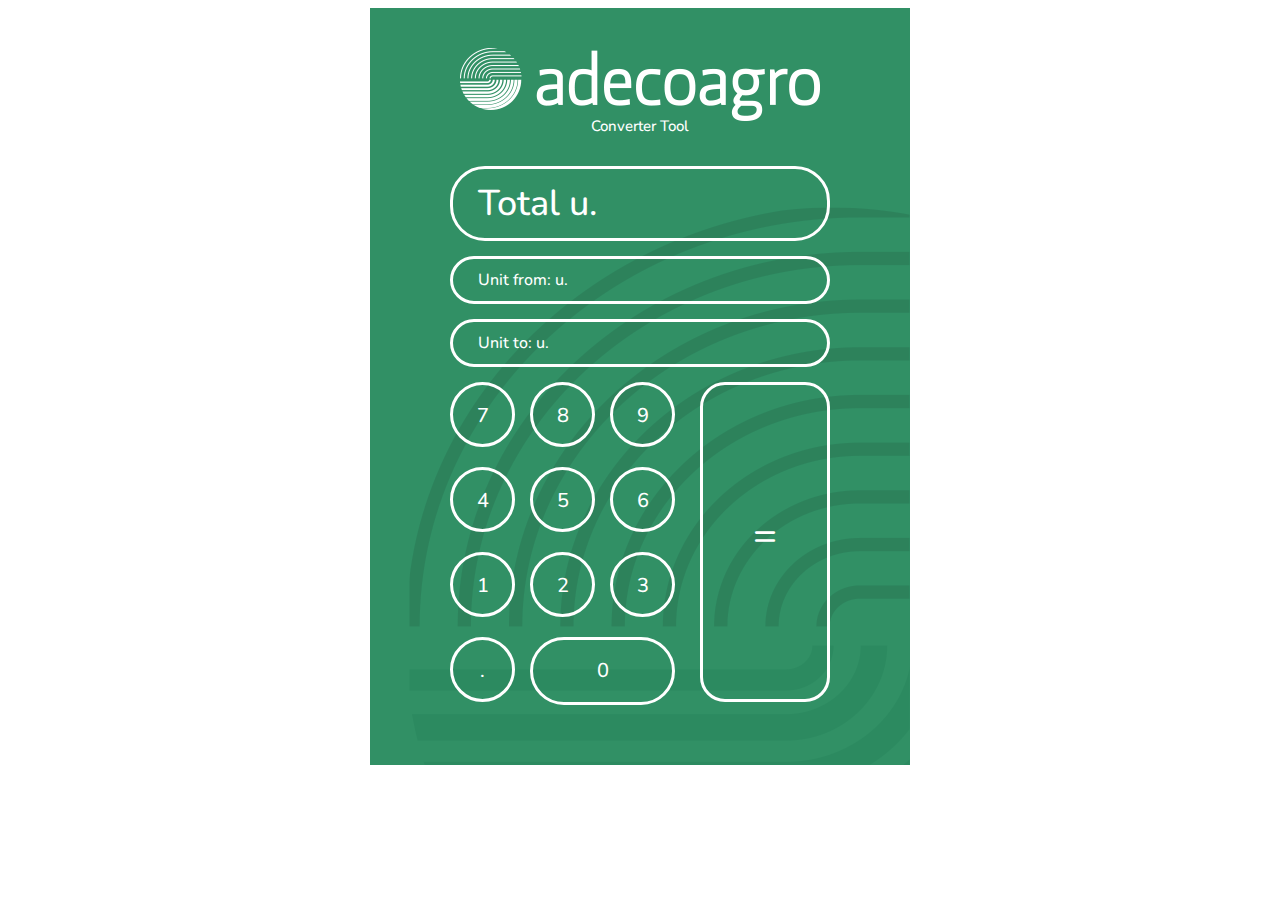
==== converter.html @ 1f1e1568 "converter is up" ====
<html>
<head>
	<link href="https://fonts.googleapis.com/css?family=Nunito:200,200i,300,300i,400,400i,600,600i,700,700i,800,800i,900,900i" rel="stylesheet">
	<style>
		
		.adecoagro-converter { width:500px; margin-left:auto; margin-right:auto; font-weight:500; font-family:"Nunito", sans-serif; color:#fff; background-image:url(img/converter-bg.png); background-color:#319065; background-repeat:no-repeat; background-position:bottom right; padding:40px 20px; }
		.adecoagro-converter img { max-width:100%; margin-left:auto; margin-right:auto; float:none; margin:0 auto; display:block; }
		.adecoagro-converter * { box-sizing:border-box; }
			
		.adecoagro-converter p { text-align:center; font-size:15px; }
		.adecoagro-converter p.sub-title { margin-top:-5px; }
		.adecoagro-converter .display,
		.adecoagro-converter .keys { margin-left:auto; margin-right:auto; width:380px; }
		.adecoagro-converter .display .total { margin-top:30px; font-size:36px; }
		.adecoagro-converter .display > div { margin-bottom:15px; border-radius:35px; padding:10px 25px; border-width:3px; border-color:#fff; border-style:solid; }
		.adecoagro-converter .keys .numbers { width:235px; margin-right:15px; }
		.adecoagro-converter .keys .numbers,
		.adecoagro-converter .keys .eq { display:inline-block; vertical-align:top; }
		.adecoagro-converter .keys .key { border-radius:25px; border-width:3px; border-style:solid; border-color:#fff; display:inline-block; margin-bottom:20px; }
		.adecoagro-converter .keys .key > span { line-height:62px; font-size:20px; text-align:center; display:block; }
		.adecoagro-converter .keys .key.k1,
		.adecoagro-converter .keys .key.k2,
		.adecoagro-converter .keys .key.k3,
		.adecoagro-converter .keys .key.k4,
		.adecoagro-converter .keys .key.k5,
		.adecoagro-converter .keys .key.k6,
		.adecoagro-converter .keys .key.k7,
		.adecoagro-converter .keys .key.k8,
		.adecoagro-converter .keys .key.k9,
		.adecoagro-converter .keys .key.kdot { border-radius:50%; width:65px; height:65px; margin-right:15px; }
		.adecoagro-converter .keys .key.k1,
		.adecoagro-converter .keys .key.k2,
		.adecoagro-converter .keys .key.k4,
		.adecoagro-converter .keys .key.k5,
		.adecoagro-converter .keys .key.k7,
		.adecoagro-converter .keys .key.k8 { margin-right:15px; }
		.adecoagro-converter .keys .key.keq > span { font-size:40px; line-height:300px; }
		.adecoagro-converter .keys .key.keq { width:130px; margin-right:0; height:320px; }
		
		.adecoagro-converter .keys .key.k3,
		.adecoagro-converter .keys .key.k6,
		.adecoagro-converter .keys .key.k9,
		.adecoagro-converter .keys .key.k0 { margin-right:0; }
		.adecoagro-converter .keys .key.k0 { width:145px; border-radius:35px; }
		
		a { color:#fff; text-decoration:none; transition:0.2s all; }
		a:hover { background-color:rgba(255,255,255,0.2); }
		.clearfix { clear:both; display:block; }
		
		@media (max-width:767px) {
			.adecoagro-converter { zoom:55%; }
		}
	</style>
	
</head>
	
<body>
	
	<div class="adecoagro-converter">
		<img src="img/converter-logo.png" />
		<p class="sub-title">Converter Tool</p>
		<div class="display">
			<div class="total">Total <span class="unit">u.</span></div>
			<div class="unit-from">Unit from: <span class="unit">u.</span></div>
			<div class="unit-to">Unit to: <span class="unit">u.</span></div>
		</div>
		<div class="keys">
			<div class="numbers">
				<a href="javascript:;" class="key k7"><span>7</span></a><a href="javascript:;" class="key k8"><span>8</span></a><a href="javascript:;" class="key k9"><span>9</span></a><a href="javascript:;" class="key k4"><span>4</span></a><a href="javascript:;" class="key k5"><span>5</span></a><a href="javascript:;" class="key k6"><span>6</span></a><a href="javascript:;" class="key k1"><span>1</span></a><a href="javascript:;" class="key k2"><span>2</span></a><a href="javascript:;" class="key k3"><span>3</span></a><a href="javascript:;" class="key kdot"><span>.</span></a><a href="javascript:;" class="key k0"><span>0</span></a>
			</div><div class="eq">
				<a href="javascript:;" class="key keq"><span>=</span></a>
			</div>
		</div>
	</div>
	
</body>
	
</html>
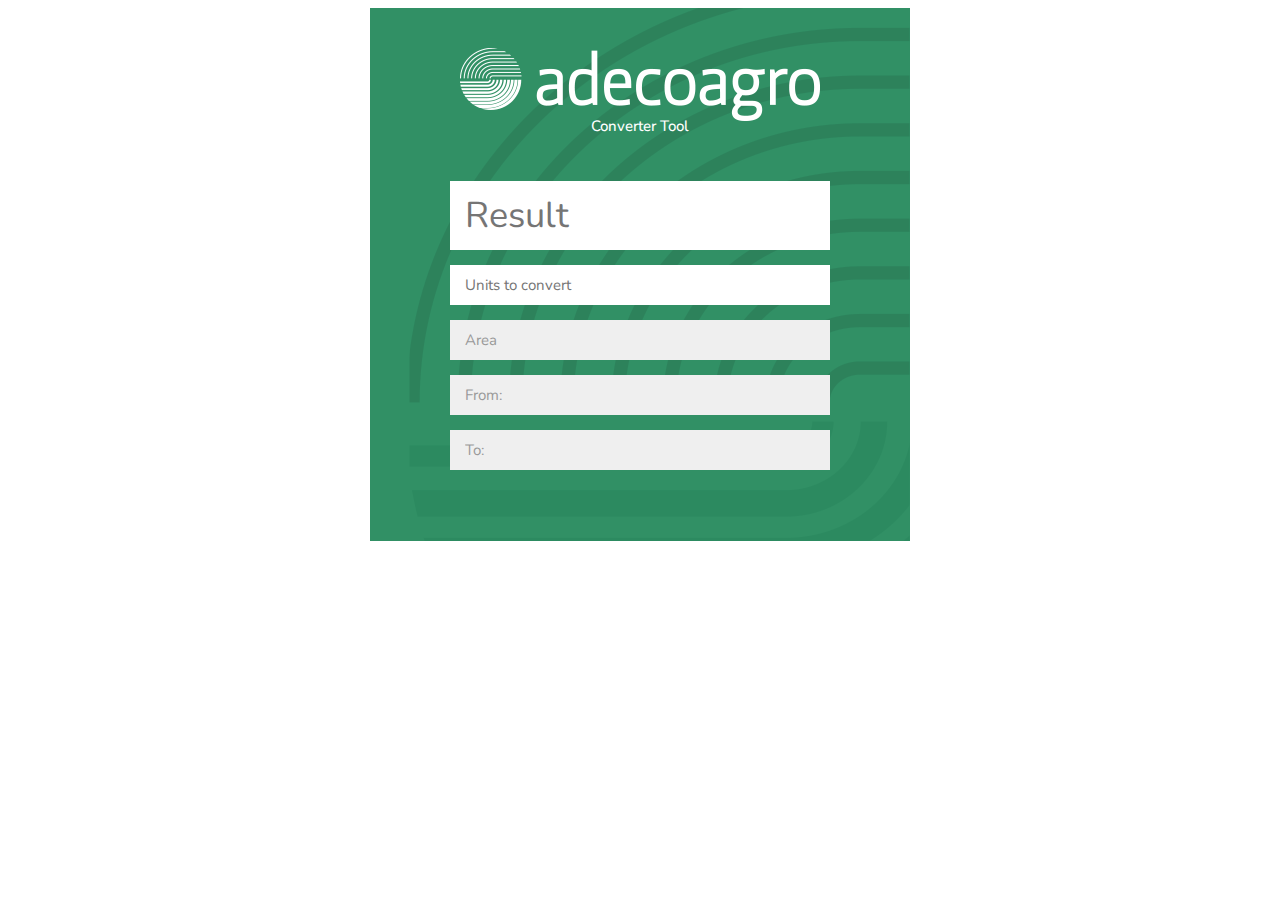
==== commit ddb21879: "converter updates" ====
--- a/converter.html
+++ b/converter.html
@@ -2,8 +2,9 @@
 <head>
 	<link href="https://fonts.googleapis.com/css?family=Nunito:200,200i,300,300i,400,400i,600,600i,700,700i,800,800i,900,900i" rel="stylesheet">
 	<style>
-		
-		.adecoagro-converter { width:500px; margin-left:auto; margin-right:auto; font-weight:500; font-family:"Nunito", sans-serif; color:#fff; background-image:url(img/converter-bg.png); background-color:#319065; background-repeat:no-repeat; background-position:bottom right; padding:40px 20px; }
+				
+		.adecoagro-converter * { font-family:"Nunito", sans-serif; box-sizing:border-box; border-radius:0 !important; }
+		.adecoagro-converter { width:500px; margin-left:auto; margin-right:auto; font-weight:500; color:#fff; background-image:url(img/converter-bg.png); background-color:#319065; background-repeat:no-repeat; background-position:bottom right; padding:40px 20px; }
 		.adecoagro-converter img { max-width:100%; margin-left:auto; margin-right:auto; float:none; margin:0 auto; display:block; }
 		.adecoagro-converter * { box-sizing:border-box; }
 			
@@ -12,11 +13,15 @@
 		.adecoagro-converter .display,
 		.adecoagro-converter .keys { margin-left:auto; margin-right:auto; width:380px; }
 		.adecoagro-converter .display .total { margin-top:30px; font-size:36px; }
-		.adecoagro-converter .display > div { margin-bottom:15px; border-radius:35px; padding:10px 25px; border-width:3px; border-color:#fff; border-style:solid; }
+		.adecoagro-converter .display input,
+		.adecoagro-converter .display select { margin-bottom:15px; /* border-radius:35px; */ color:#999; padding:10px 15px; border-width:3px; border-color:#fff; border-style:solid; border:none; border-radius:0; cursor:pointer; outline:none; padding-right:35px; padding-left:15px; -moz-appearance:none; -webkit-appearance:none; width:100%; }
+		.adecoagro-converter .display input,
+		.adecoagro-converter .display select,
+		.adecoagro-converter .display textarea { max-width:100%; font-size:15px; }
 		.adecoagro-converter .keys .numbers { width:235px; margin-right:15px; }
 		.adecoagro-converter .keys .numbers,
 		.adecoagro-converter .keys .eq { display:inline-block; vertical-align:top; }
-		.adecoagro-converter .keys .key { border-radius:25px; border-width:3px; border-style:solid; border-color:#fff; display:inline-block; margin-bottom:20px; }
+		.adecoagro-converter .keys .key { /* border-radius:25px; */ border-width:3px; border-style:solid; border-color:#fff; display:inline-block; margin-bottom:20px; }
 		.adecoagro-converter .keys .key > span { line-height:62px; font-size:20px; text-align:center; display:block; }
 		.adecoagro-converter .keys .key.k1,
 		.adecoagro-converter .keys .key.k2,
@@ -27,7 +32,7 @@
 		.adecoagro-converter .keys .key.k7,
 		.adecoagro-converter .keys .key.k8,
 		.adecoagro-converter .keys .key.k9,
-		.adecoagro-converter .keys .key.kdot { border-radius:50%; width:65px; height:65px; margin-right:15px; }
+		.adecoagro-converter .keys .key.kdot { /* border-radius:50%; */ width:65px; height:65px; margin-right:15px; }
 		.adecoagro-converter .keys .key.k1,
 		.adecoagro-converter .keys .key.k2,
 		.adecoagro-converter .keys .key.k4,
@@ -41,7 +46,7 @@
 		.adecoagro-converter .keys .key.k6,
 		.adecoagro-converter .keys .key.k9,
 		.adecoagro-converter .keys .key.k0 { margin-right:0; }
-		.adecoagro-converter .keys .key.k0 { width:145px; border-radius:35px; }
+		.adecoagro-converter .keys .key.k0 { width:145px; /* border-radius:35px; */ }
 		
 		a { color:#fff; text-decoration:none; transition:0.2s all; }
 		a:hover { background-color:rgba(255,255,255,0.2); }
@@ -59,11 +64,37 @@
 	<div class="adecoagro-converter">
 		<img src="img/converter-logo.png" />
 		<p class="sub-title">Converter Tool</p>
-		<div class="display">
-			<div class="total">Total <span class="unit">u.</span></div>
-			<div class="unit-from">Unit from: <span class="unit">u.</span></div>
-			<div class="unit-to">Unit to: <span class="unit">u.</span></div>
-		</div>
+		<form class="display">
+			<div><input class="total" name="total" placeholder="Result"></div>
+			<div><input class="convert" name="convert" placeholder="Units to convert"></div>
+			<div>
+				<select>
+					<option>Area</option>
+					<option>Quantity</option>
+					<option>Quantitative Area</option>
+					<option>Quantitative Value</option>
+				</select>
+			</div>
+			<div>
+				<select>
+					<option>From: </option>
+					<option>Unit 01 sample 01</option>
+					<option>Unit 01 sample 02</option>
+					<option>Unit 01 sample 03</option>
+					<option>Unit 01 sample 04</option>
+				</select>
+			</div>
+			<div>
+				<select>
+					<option>To: </option>
+					<option>Unit 02 sample 01</option>
+					<option>Unit 02 sample 02</option>
+					<option>Unit 02 sample 03</option>
+					<option>Unit 02 sample 04</option>
+				</select>
+			</div>
+		</form>
+		<!--
 		<div class="keys">
 			<div class="numbers">
 				<a href="javascript:;" class="key k7"><span>7</span></a><a href="javascript:;" class="key k8"><span>8</span></a><a href="javascript:;" class="key k9"><span>9</span></a><a href="javascript:;" class="key k4"><span>4</span></a><a href="javascript:;" class="key k5"><span>5</span></a><a href="javascript:;" class="key k6"><span>6</span></a><a href="javascript:;" class="key k1"><span>1</span></a><a href="javascript:;" class="key k2"><span>2</span></a><a href="javascript:;" class="key k3"><span>3</span></a><a href="javascript:;" class="key kdot"><span>.</span></a><a href="javascript:;" class="key k0"><span>0</span></a>
@@ -71,6 +102,7 @@
 				<a href="javascript:;" class="key keq"><span>=</span></a>
 			</div>
 		</div>
+		-->
 	</div>
 	
 </body>
